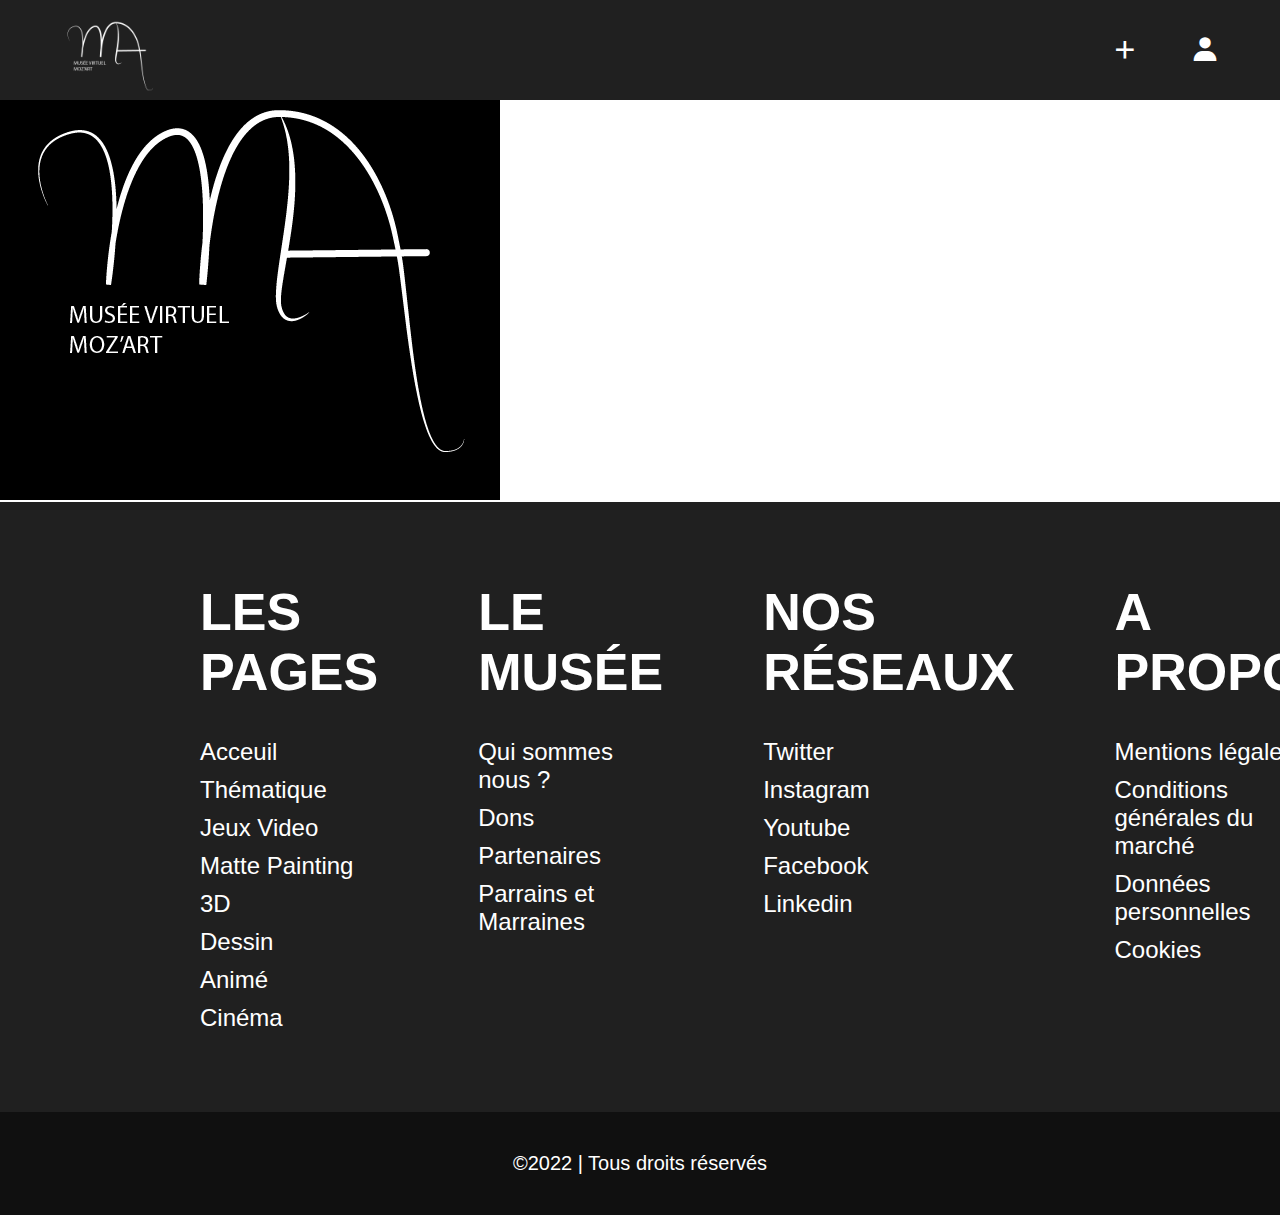
==== index.html @ 013b4dce "Initial commit" ====
<!DOCTYPE html>
<html lang="en">
  <head>
    <meta charset="UTF-8" />
    <meta http-equiv="X-UA-Compatible" content="IE=edge" />
    <meta name="viewport" content="width=device-width, initial-scale=1.0" />
    <link href="https://unpkg.com/boxicons@2.1.4/css/boxicons.min.css" rel="stylesheet"/>
    <link rel="stylesheet" href="style.css" />
    <link href="//db.onlinewebfonts.com/c/da63a43c94671aa80bd4a28cf6bff32c?family=Founders+Grotesque+Regular" rel="stylesheet" type="text/css"/>
    <title>Acceuil</title>
  </head>
  <header>
    <a href="#"><img src="images/Logo Png.png" alt="LogoPNG" /></a>
    <div class="icone">
      <a href="#"><i class="bx bx-plus"></i></a>
      <a href="#"><i class="bx bxs-user"></i></a>
    </div>
  </header>

  <body>
    <section id="presentation">
      <img src="images/Logo.png" alt="Logo" />
      <div class="texte"></div>
    </section>
  </body>

  <footer>
    <div class="container">
      <div class="pages">
        <h1>Les Pages</h1>
        <a href="#">Acceuil</a>
        <a href="#">Thématique</a>
        <a href="#">Jeux Video</a>
        <a href="#">Matte Painting</a>
        <a href="#">3D</a>
        <a href="#">Dessin</a>
        <a href="#">Animé</a>
        <a href="#">Cinéma</a>
      </div>
      <div class="musee">
        <h1>Le Musée</h1>
        <a href="#">Qui sommes nous ?</a>
        <a href="#">Dons</a>
        <a href="#">Partenaires</a>
        <a href="#">Parrains et Marraines</a>
      </div>
      <div class="reseaux">
        <h1>Nos réseaux</h1>
        <a href="#">Twitter</a>
        <a href="#">Instagram</a>
        <a href="#">Youtube</a>
        <a href="#">Facebook</a>
        <a href="#">Linkedin</a>
      </div>
      <div class="propos">
        <h1>A propos</h1>
        <a href="#">Mentions légales</a>
        <a href="#">Conditions générales du marché</a>
        <a href="#">Données personnelles</a>
        <a href="#">Cookies</a>
      </div>
    </div>
    <div class="copyright">
      <span>©2022 | Tous droits réservés </span>
    </div>
  </footer>
</html>
---- style.css ----
@import url(//db.onlinewebfonts.com/c/da63a43c94671aa80bd4a28cf6bff32c?family=Founders+Grotesque+Regular);
@font-face {
  font-family: "Founders Grotesque Regular";
  src: url("//db.onlinewebfonts.com/t/da63a43c94671aa80bd4a28cf6bff32c.eot");
  src: url("//db.onlinewebfonts.com/t/da63a43c94671aa80bd4a28cf6bff32c.eot?#iefix")
      format("embedded-opentype"),
    url("//db.onlinewebfonts.com/t/da63a43c94671aa80bd4a28cf6bff32c.woff2")
      format("woff2"),
    url("//db.onlinewebfonts.com/t/da63a43c94671aa80bd4a28cf6bff32c.woff")
      format("woff"),
    url("//db.onlinewebfonts.com/t/da63a43c94671aa80bd4a28cf6bff32c.ttf")
      format("truetype"),
    url("//db.onlinewebfonts.com/t/da63a43c94671aa80bd4a28cf6bff32c.svg#Founders Grotesque Regular")
      format("svg");
}
* {
  box-sizing: border-box;
  margin: 0 0;
  font-family: "Founders Grotesque Regular", sans-serif;
}

html {
  font-size: 62.5%;
}

/*/////////////////////////////////   Header //////////////////////////////////////*/

header {
  background-color: #202020;
  height: 100px;
  width: 100%;
  display: flex;
  align-items: center;
  justify-content: space-between;
  padding-inline: 6em;
  position: fixed;
}

header a {
  height: 100%;
}

header img {
  height: 100%;
}

header i {
  color: white;
  font-size: 30px;
  transition: 1s;
}

header i:hover {
  color: gray;
}

header .icone {
  display: flex;
  gap: 5em;
}

/*///////////////////////////////////////// Footer //////////////////////////////////////*/

footer {
  position: absolute;
  background: #202020;
  width: 100%;
  color: white;
  text-decoration: none;

  display: flex;
  justify-content: center;
  flex-direction: column;
}

.container {
  display: flex;
  color: white;
  text-decoration: none;
  gap: 10em;
  padding-inline: 20em;
  padding-block: 8em;
}

.container :where(.pages, .musee, .reseaux, .propos) {
  display: flex;
  flex-direction: column;
  gap: 1em;
}

h1 {
  font-size: 52px;
  text-transform: uppercase;
  padding-bottom: 0.5em;
}

.container a {
  color: white;
  text-decoration: none;
  transition: 1s;
  font-size: 24px;
}

.container a:hover {
  color: gray;
}

.copyright {
  display: flex;
  font-size: 20px;
  color: white;
  background-color: rgba(0, 0, 0, 0.475);
  align-items: center;
  justify-content: center;
  padding: 2em;
}
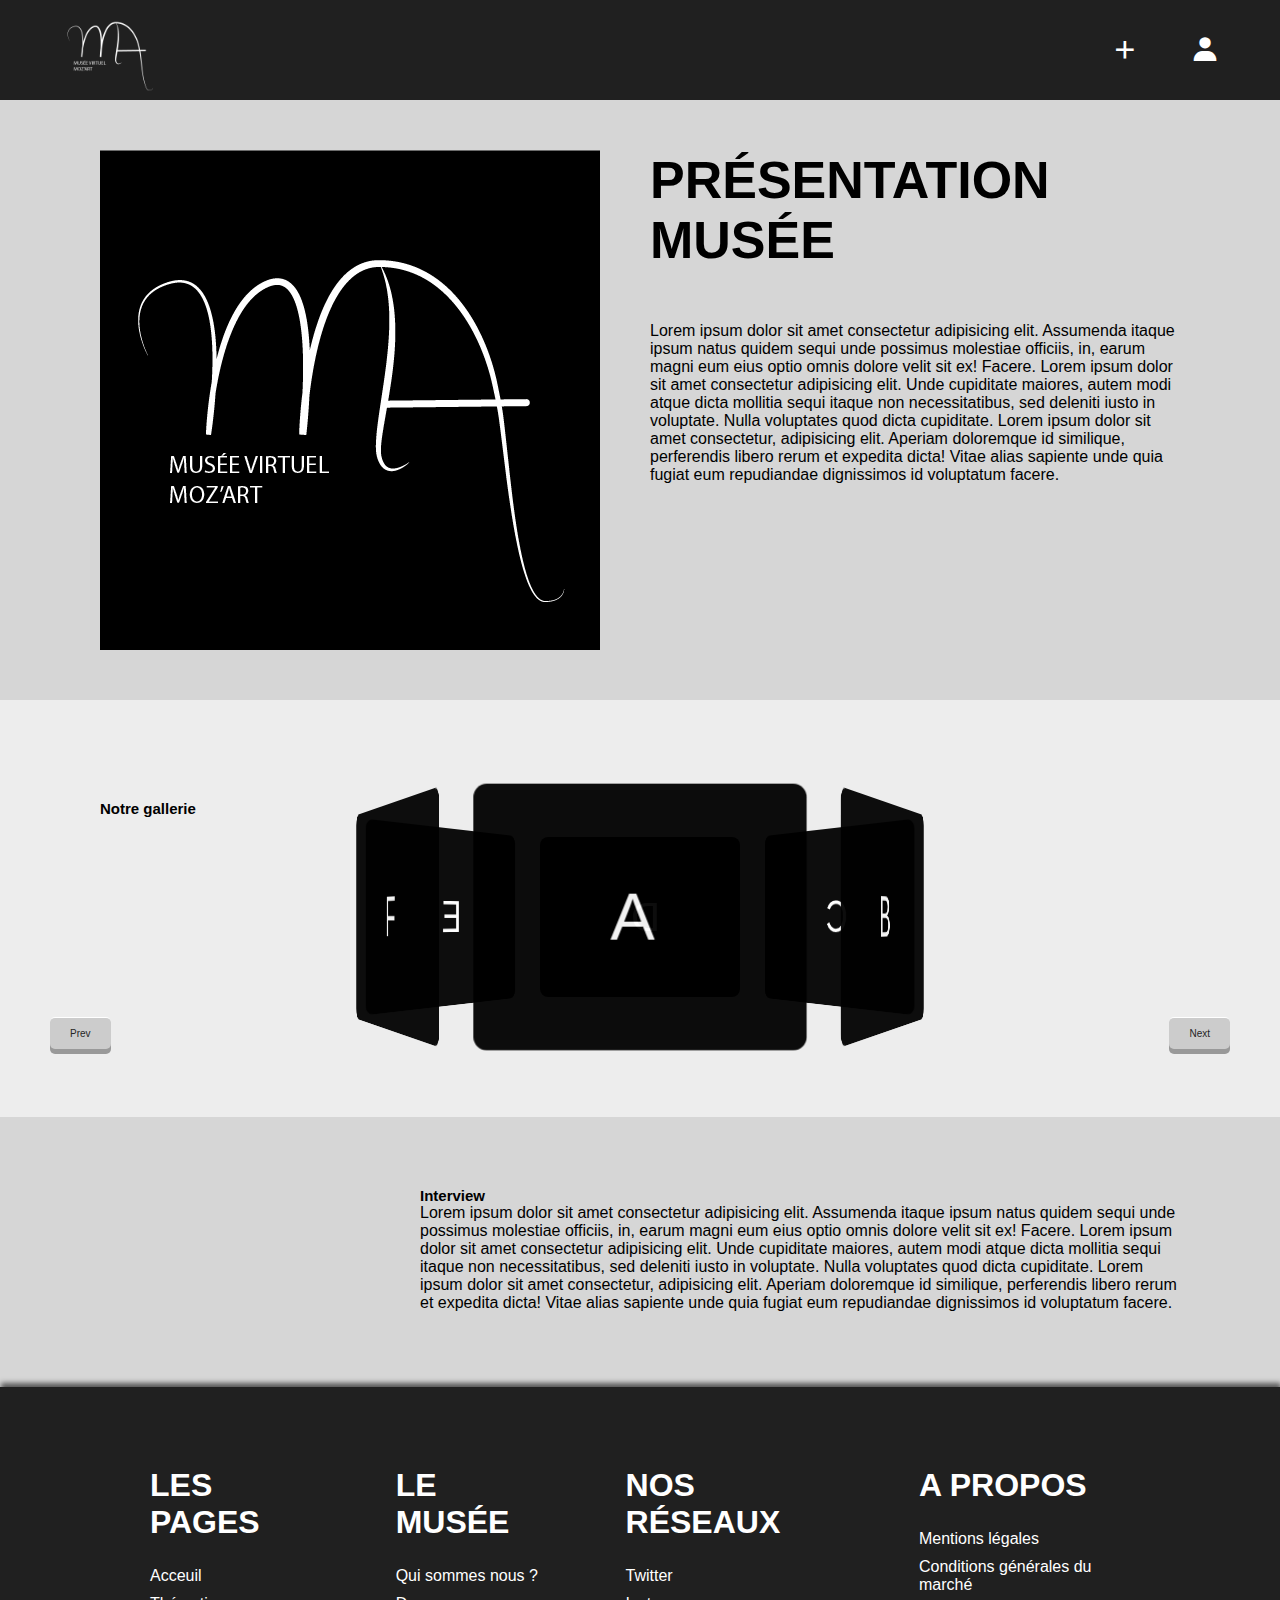
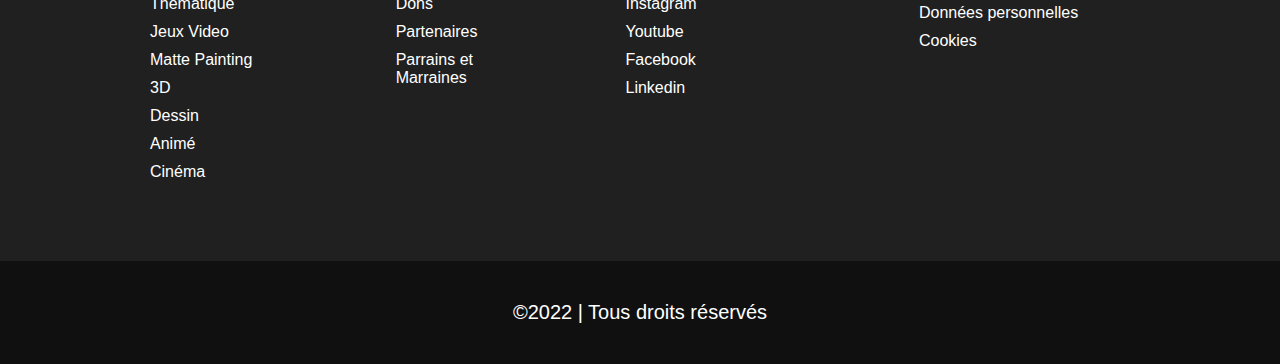
==== commit 09166637: "Ajout CSS / SASS / Pages HTML" ====
--- a/index.html
+++ b/index.html
@@ -1,67 +1,118 @@
 <!DOCTYPE html>
-<html lang="en">
-  <head>
-    <meta charset="UTF-8" />
-    <meta http-equiv="X-UA-Compatible" content="IE=edge" />
-    <meta name="viewport" content="width=device-width, initial-scale=1.0" />
-    <link href="https://unpkg.com/boxicons@2.1.4/css/boxicons.min.css" rel="stylesheet"/>
-    <link rel="stylesheet" href="style.css" />
-    <link href="//db.onlinewebfonts.com/c/da63a43c94671aa80bd4a28cf6bff32c?family=Founders+Grotesque+Regular" rel="stylesheet" type="text/css"/>
-    <title>Acceuil</title>
-  </head>
-  <header>
-    <a href="#"><img src="images/Logo Png.png" alt="LogoPNG" /></a>
-    <div class="icone">
-      <a href="#"><i class="bx bx-plus"></i></a>
-      <a href="#"><i class="bx bxs-user"></i></a>
+<html lang="fr">
+<head>
+  <meta charset="UTF-8"/>
+  <meta http-equiv="X-UA-Compatible" content="IE=edge"/>
+  <meta name="viewport" content="width=device-width, initial-scale=1.0"/>
+  <link href="https://unpkg.com/boxicons@2.1.4/css/boxicons.min.css" rel="stylesheet"/>
+  <link rel="stylesheet" href="css/style.css"/>
+  <link href="//db.onlinewebfonts.com/c/da63a43c94671aa80bd4a28cf6bff32c?family=Founders+Grotesque+Regular" rel="stylesheet" type="text/css"/>
+  <link rel="stylesheet" href="js/main.js"/>
+  <title>Acceuil</title>
+</head>
+<header>
+  <a href="#"><img src="images/Logo Png.png" alt="LogoPNG" /></a>
+  <div class="icone">
+    <a href="#"><i class="bx bx-plus"></i></a>
+    <a href="#"><i class="bx bxs-user"></i></a>
+  </div>
+</header>
+
+<body>
+<section id="presentation">
+  <div class="muse">
+    <img src="images/Logo.png" alt="Logo" />
+    <div class="texte">
+      <h2>Présentation musée</h2>
+      <p>
+        Lorem ipsum dolor sit amet consectetur adipisicing elit. Assumenda
+        itaque ipsum natus quidem sequi unde possimus molestiae officiis,
+        in, earum magni eum eius optio omnis dolore velit sit ex! Facere.
+        Lorem ipsum dolor sit amet consectetur adipisicing elit. Unde
+        cupiditate maiores, autem modi atque dicta mollitia sequi itaque non
+        necessitatibus, sed deleniti iusto in voluptate. Nulla voluptates
+        quod dicta cupiditate. Lorem ipsum dolor sit amet consectetur,
+        adipisicing elit. Aperiam doloremque id similique, perferendis
+        libero rerum et expedita dicta! Vitae alias sapiente unde quia
+        fugiat eum repudiandae dignissimos id voluptatum facere.
+      </p>
     </div>
-  </header>
-
-  <body>
-    <section id="presentation">
-      <img src="images/Logo.png" alt="Logo" />
-      <div class="texte"></div>
-    </section>
-  </body>
-
-  <footer>
-    <div class="container">
-      <div class="pages">
-        <h1>Les Pages</h1>
-        <a href="#">Acceuil</a>
-        <a href="#">Thématique</a>
-        <a href="#">Jeux Video</a>
-        <a href="#">Matte Painting</a>
-        <a href="#">3D</a>
-        <a href="#">Dessin</a>
-        <a href="#">Animé</a>
-        <a href="#">Cinéma</a>
-      </div>
-      <div class="musee">
-        <h1>Le Musée</h1>
-        <a href="#">Qui sommes nous ?</a>
-        <a href="#">Dons</a>
-        <a href="#">Partenaires</a>
-        <a href="#">Parrains et Marraines</a>
-      </div>
-      <div class="reseaux">
-        <h1>Nos réseaux</h1>
-        <a href="#">Twitter</a>
-        <a href="#">Instagram</a>
-        <a href="#">Youtube</a>
-        <a href="#">Facebook</a>
-        <a href="#">Linkedin</a>
-      </div>
-      <div class="propos">
-        <h1>A propos</h1>
-        <a href="#">Mentions légales</a>
-        <a href="#">Conditions générales du marché</a>
-        <a href="#">Données personnelles</a>
-        <a href="#">Cookies</a>
+  </div>
+  <div class="article">
+    <h2>Notre gallerie</h2>
+    <div class="contain">
+      <div class="carousel">
+        <div class="item a">A <img src="" alt="" /></div>
+        <div class="item b">B <img src="" alt="" /></div>
+        <div class="item c">C <img src="" alt="" /></div>
+        <div class="item d">D <img src="" alt="" /></div>
+        <div class="item e">E <img src="" alt="" /></div>
+        <div class="item f">F <img src="" alt="" /></div>
       </div>
     </div>
-    <div class="copyright">
-      <span>©2022 | Tous droits réservés </span>
+    <div id="next">Next</div>
+    <div id="prev">Prev</div>
+    <script src="script.js"></script>
+  </div>
+  <div class="media">
+    <video src=""></video>
+    <div class="txt">
+      <h2>Interview</h2>
+      <p>
+        Lorem ipsum dolor sit amet consectetur adipisicing elit. Assumenda
+        itaque ipsum natus quidem sequi unde possimus molestiae officiis,
+        in, earum magni eum eius optio omnis dolore velit sit ex! Facere.
+        Lorem ipsum dolor sit amet consectetur adipisicing elit. Unde
+        cupiditate maiores, autem modi atque dicta mollitia sequi itaque non
+        necessitatibus, sed deleniti iusto in voluptate. Nulla voluptates
+        quod dicta cupiditate. Lorem ipsum dolor sit amet consectetur,
+        adipisicing elit. Aperiam doloremque id similique, perferendis
+        libero rerum et expedita dicta! Vitae alias sapiente unde quia
+        fugiat eum repudiandae dignissimos id voluptatum facere.
+      </p>
     </div>
-  </footer>
+  </div>
+</section>
+</body>
+
+<footer>
+  <div class="container">
+    <div class="pages">
+      <h1>Les Pages</h1>
+      <a href="#">Acceuil</a>
+      <a href="#">Thématique</a>
+      <a href="#">Jeux Video</a>
+      <a href="#">Matte Painting</a>
+      <a href="#">3D</a>
+      <a href="#">Dessin</a>
+      <a href="#">Animé</a>
+      <a href="#">Cinéma</a>
+    </div>
+    <div class="musee">
+      <h1>Le Musée</h1>
+      <a href="#">Qui sommes nous ?</a>
+      <a href="#">Dons</a>
+      <a href="#">Partenaires</a>
+      <a href="#">Parrains et Marraines</a>
+    </div>
+    <div class="reseaux">
+      <h1>Nos réseaux</h1>
+      <a href="#">Twitter</a>
+      <a href="#">Instagram</a>
+      <a href="#">Youtube</a>
+      <a href="#">Facebook</a>
+      <a href="#">Linkedin</a>
+    </div>
+    <div class="propos">
+      <h1>A propos</h1>
+      <a href="#">Mentions légales</a>
+      <a href="#">Conditions générales du marché</a>
+      <a href="#">Données personnelles</a>
+      <a href="#">Cookies</a>
+    </div>
+  </div>
+  <div class="copyright">
+    <span>©2022 | Tous droits réservés </span>
+  </div>
+</footer>
 </html>
--- a/css/style.css
+++ b/css/style.css
@@ -0,0 +1,239 @@
+* {
+  box-sizing: border-box;
+  margin: 0 0;
+  font-family: "Founders Grotesque Regular", sans-serif;
+}
+
+html {
+  font-size: 62.5%;
+}
+
+header {
+  background-color: #202020;
+  height: 100px;
+  width: 100%;
+  display: flex;
+  align-items: center;
+  justify-content: space-between;
+  padding-inline: 6em;
+  position: fixed;
+  z-index: 999;
+}
+header a {
+  height: 100%;
+}
+header img {
+  height: 100%;
+}
+header i {
+  color: white;
+  font-size: 30px;
+  transition: 1s;
+}
+header i:hover {
+  color: gray;
+}
+header .icone {
+  display: flex;
+  gap: 5em;
+}
+
+#presentation {
+  background-color: #d6d6d6;
+  padding-top: 15em;
+  display: flex;
+  flex-direction: column;
+}
+#presentation .muse {
+  display: flex;
+  gap: 5em;
+  color: black;
+  padding-bottom: 5em;
+  padding-inline: 10em;
+}
+#presentation .muse h2 {
+  font-size: 52px;
+  text-transform: uppercase;
+  padding-bottom: 1em;
+  font-family: "Founders Grotesque Regular", sans-serif;
+  font-weight: 700;
+}
+#presentation .muse p {
+  font-size: 16px;
+}
+#presentation .muse img {
+  height: 50%;
+}
+#presentation .article {
+  background-color: #ededed;
+  color: black;
+  padding-inline: 10em;
+  padding-block: 10em;
+}
+#presentation .article .contain {
+  margin: 0 auto;
+  width: 250px;
+  height: 200px;
+  position: relative;
+  perspective: 1000px;
+}
+#presentation .article .carousel {
+  height: 100%;
+  width: 100%;
+  position: absolute;
+  transform-style: preserve-3d;
+  transition: transform 1s;
+  z-index: 0;
+}
+#presentation .article .carousel .item {
+  display: block;
+  position: absolute;
+  background: #000;
+  width: 250px;
+  height: 200px;
+  line-height: 200px;
+  font-size: 5em;
+  text-align: center;
+  color: #fff;
+  opacity: 0.95;
+  border-radius: 10px;
+}
+
+.a {
+  transform: rotateY(0deg) translateZ(250px);
+  background: #ed1c24;
+}
+
+.b {
+  transform: rotateY(60deg) translateZ(250px);
+  background: #0072bc;
+}
+
+.c {
+  transform: rotateY(120deg) translateZ(250px);
+  background: #39b54a;
+}
+
+.d {
+  transform: rotateY(180deg) translateZ(250px);
+  background: #f26522;
+}
+
+.e {
+  transform: rotateY(240deg) translateZ(250px);
+  background: #630460;
+}
+
+.f {
+  transform: rotateY(300deg) translateZ(250px);
+  background: #8c6239;
+}
+
+#next, #prev {
+  color: rgb(37, 37, 37);
+  display: flex;
+  justify-content: space-between;
+  position: absolute;
+  padding: 1em 2em;
+  cursor: pointer;
+  background: #ccc;
+  border-radius: 5px;
+  border-top: 1px solid #fff;
+  box-shadow: 0 5px 0 #999;
+  transition: box-shadow 0.1s, top 0.1s;
+}
+
+#next:hover, #prev:hover {
+  color: #000;
+}
+
+#next:active, #prev:active {
+  top: 104px;
+  box-shadow: 0 1px 0 #999;
+}
+
+#next {
+  right: 5em;
+}
+
+#prev {
+  left: 5em;
+}
+
+.media {
+  background-color: #d6d6d6;
+  padding-inline: 10em;
+  display: flex;
+  gap: 2em;
+  padding-block: 7em;
+  padding-bottom: 5em;
+}
+.media p {
+  font-size: 16px;
+}
+.media .video {
+  background-color: #202020;
+  height: 500px;
+  width: 500px;
+}
+.media .txt {
+  display: flex;
+  flex-direction: column;
+}
+
+footer {
+  position: absolute;
+  background: #202020;
+  width: 100%;
+  color: white;
+  text-decoration: none;
+  display: flex;
+  justify-content: center;
+  flex-direction: column;
+  box-shadow: 1px -4px 5px rgba(26, 26, 26, 0.67);
+}
+
+.container {
+  display: flex;
+  color: white;
+  text-decoration: none;
+  gap: 8em;
+  padding-inline: 15em;
+  padding-block: 8em;
+  justify-content: center;
+}
+
+.container :where(.pages, .musee, .reseaux, .propos) {
+  display: flex;
+  flex-direction: column;
+  gap: 1em;
+}
+
+h1 {
+  font-size: 32px;
+  text-transform: uppercase;
+  padding-bottom: 0.5em;
+}
+
+.container a {
+  color: white;
+  text-decoration: none;
+  transition: 1s;
+  font-size: 16px;
+}
+
+.container a:hover {
+  color: gray;
+}
+
+.copyright {
+  display: flex;
+  font-size: 20px;
+  color: white;
+  background-color: rgba(0, 0, 0, 0.475);
+  align-items: center;
+  justify-content: center;
+  padding: 2em;
+}
+
+/*# sourceMappingURL=style.css.map */
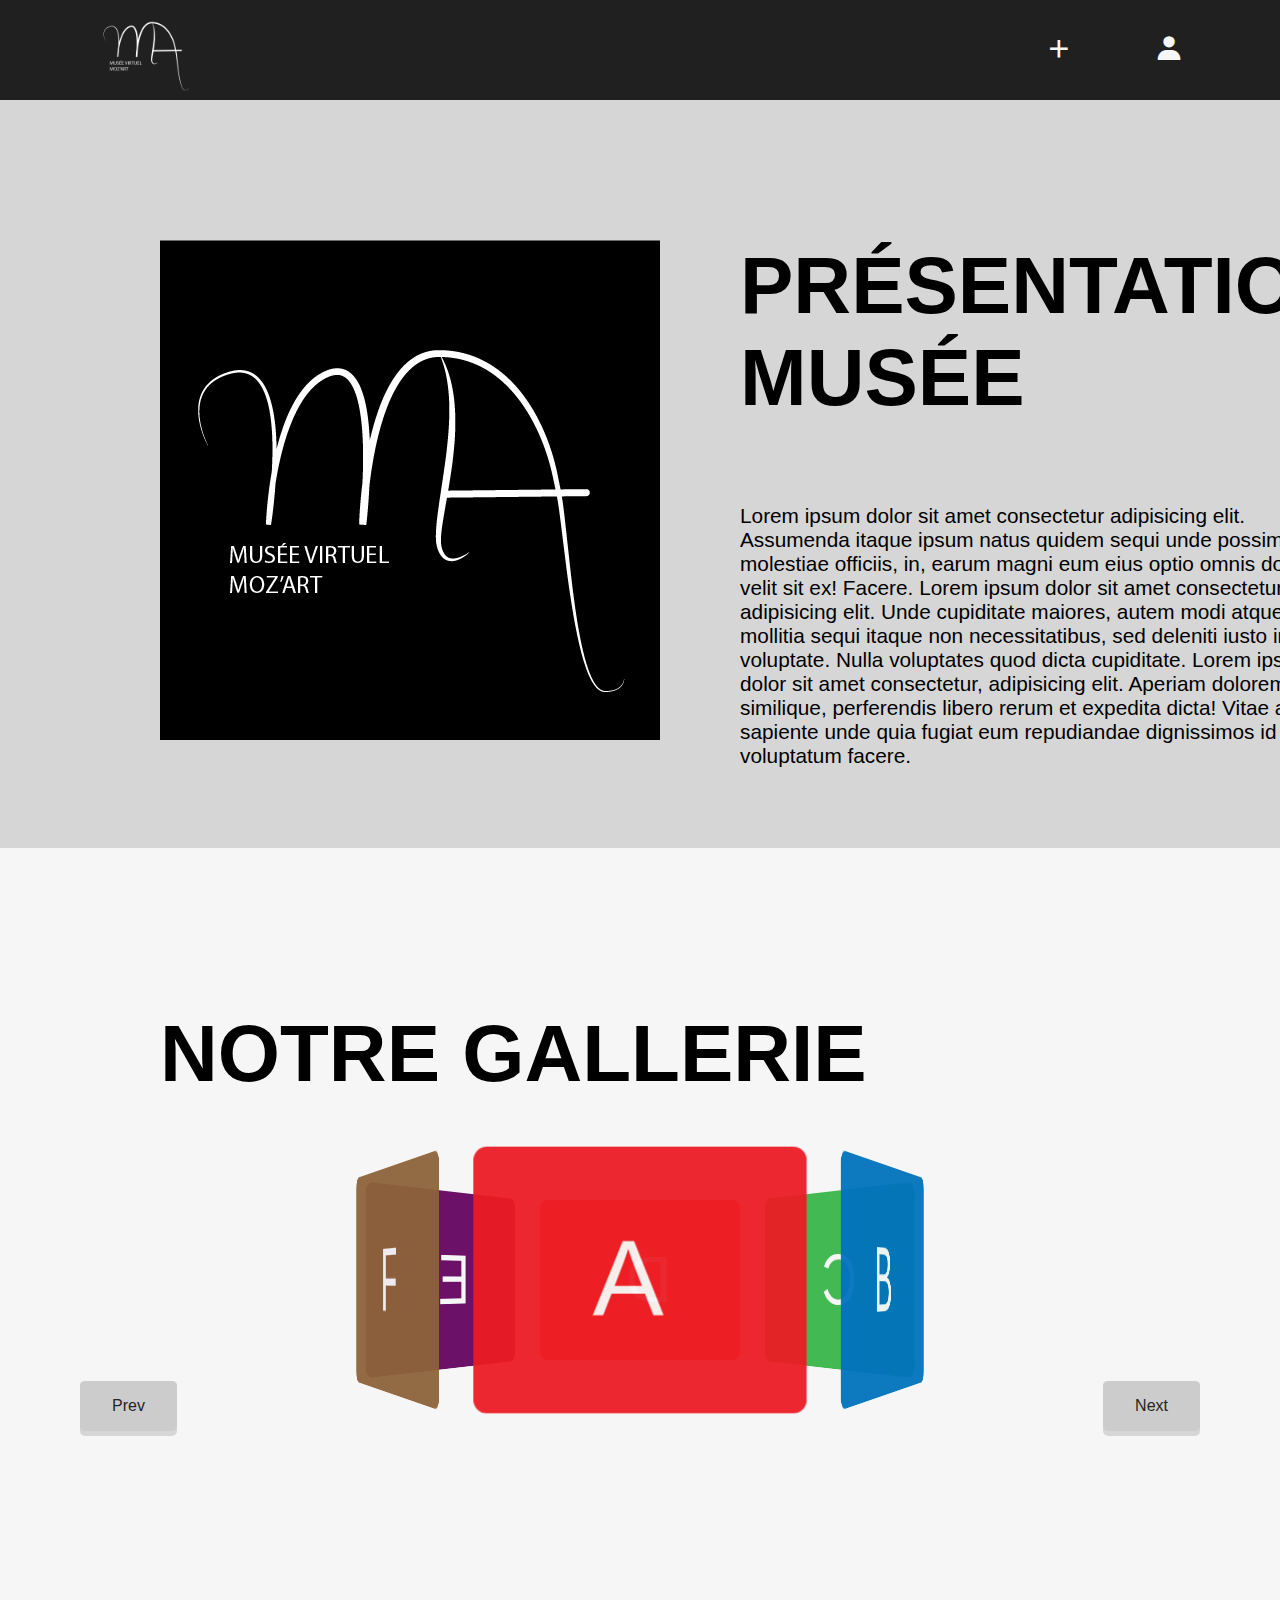
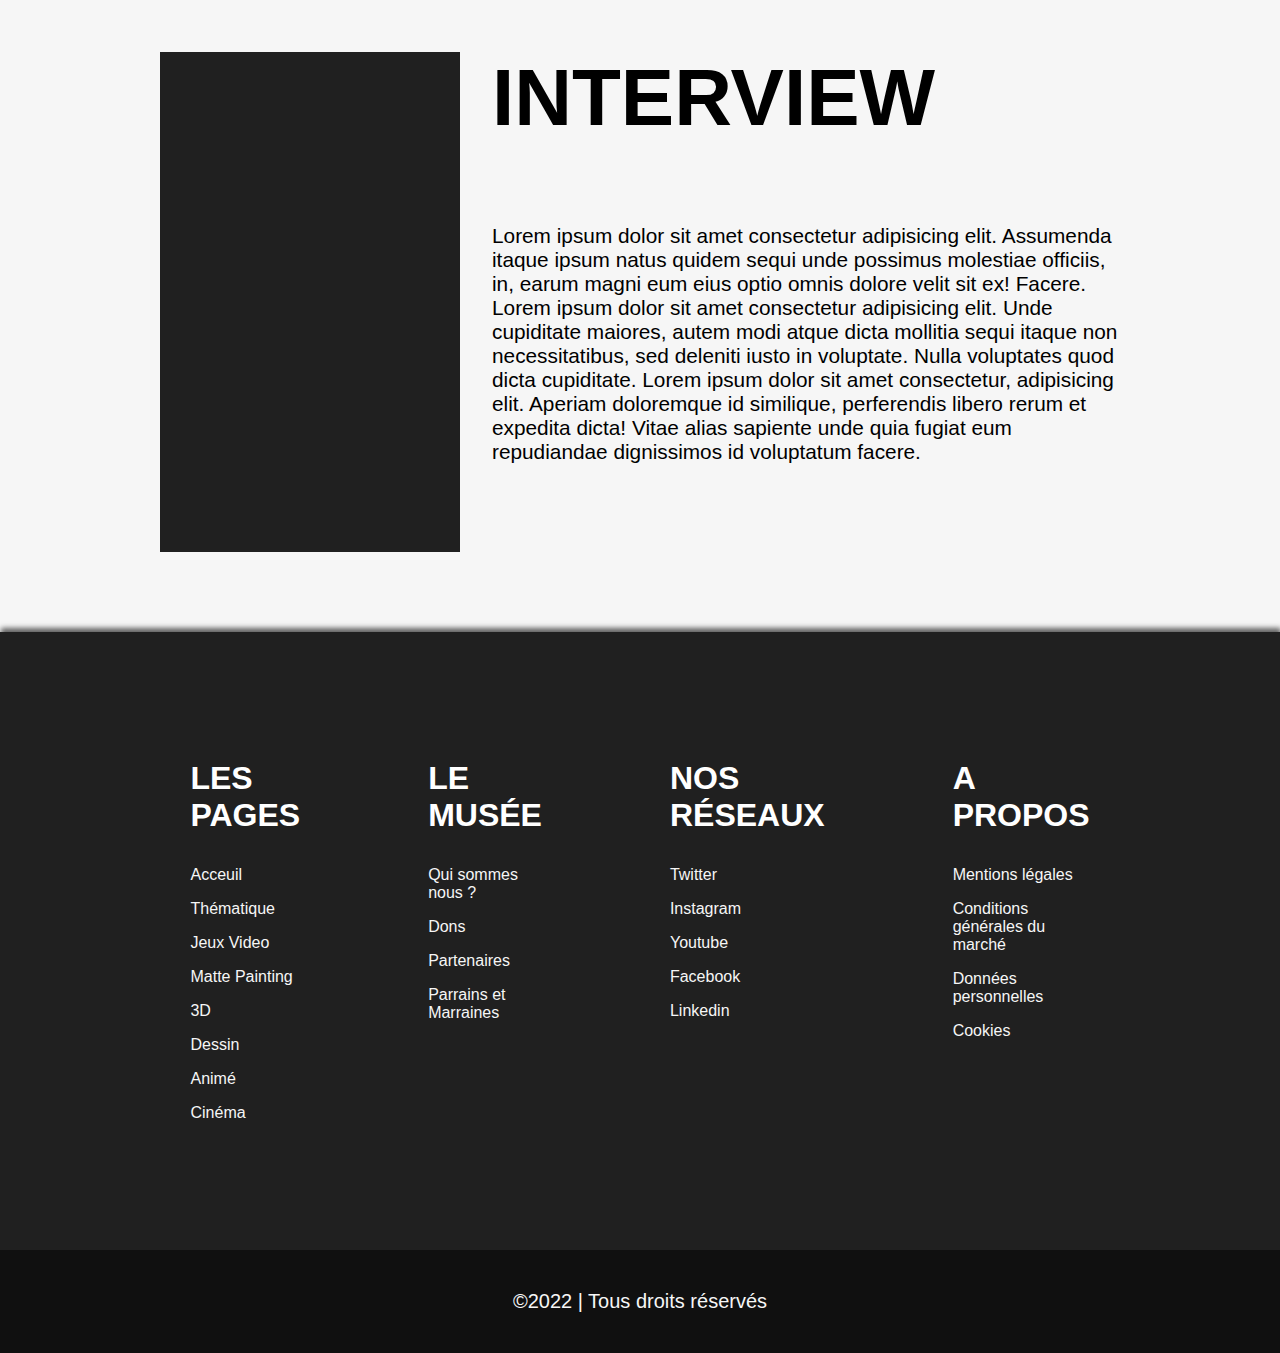
==== commit a1ed23a3: "Ajout CSS / SASS / Pages HTML" ====
--- a/index.html
+++ b/index.html
@@ -9,8 +9,9 @@
   <link href="//db.onlinewebfonts.com/c/da63a43c94671aa80bd4a28cf6bff32c?family=Founders+Grotesque+Regular" rel="stylesheet" type="text/css"/>
   <link rel="stylesheet" href="js/main.js"/>
   <title>Acceuil</title>
+
 </head>
-<header>
+<header class="header1">
   <a href="#"><img src="images/Logo Png.png" alt="LogoPNG" /></a>
   <div class="icone">
     <a href="#"><i class="bx bx-plus"></i></a>
@@ -52,7 +53,7 @@
     </div>
     <div id="next">Next</div>
     <div id="prev">Prev</div>
-    <script src="script.js"></script>
+    <script src="js/main.js"></script>
   </div>
   <div class="media">
     <video src=""></video>
--- a/css/style.css
+++ b/css/style.css
@@ -4,11 +4,7 @@
   font-family: "Founders Grotesque Regular", sans-serif;
 }
 
-html {
-  font-size: 62.5%;
-}
-
-header {
+.header1 {
   background-color: #202020;
   height: 100px;
   width: 100%;
@@ -17,29 +13,37 @@
   justify-content: space-between;
   padding-inline: 6em;
   position: fixed;
-  z-index: 999;
-}
-header a {
-  height: 100%;
-}
-header img {
-  height: 100%;
-}
-header i {
-  color: white;
+  z-index: 2;
+}
+.header1 a {
+  height: 100%;
+}
+.header1 img {
+  height: 100%;
+}
+.header1 .icone {
+  display: flex;
+  gap: 5em;
+}
+.header1 i {
+  color: #F6F6F6;
   font-size: 30px;
   transition: 1s;
 }
-header i:hover {
+.header1 i:hover {
   color: gray;
 }
-header .icone {
-  display: flex;
-  gap: 5em;
+
+h2 {
+  font-size: 5rem;
+  text-transform: uppercase;
+  padding-bottom: 1em;
+  font-family: "Founders Grotesque Regular", sans-serif;
+  font-weight: 700;
 }
 
 #presentation {
-  background-color: #d6d6d6;
+  background-color: #D6D6D6;
   padding-top: 15em;
   display: flex;
   flex-direction: column;
@@ -51,21 +55,14 @@
   padding-bottom: 5em;
   padding-inline: 10em;
 }
-#presentation .muse h2 {
-  font-size: 52px;
-  text-transform: uppercase;
-  padding-bottom: 1em;
-  font-family: "Founders Grotesque Regular", sans-serif;
-  font-weight: 700;
-}
 #presentation .muse p {
-  font-size: 16px;
+  font-size: 1.3rem;
 }
 #presentation .muse img {
   height: 50%;
 }
 #presentation .article {
-  background-color: #ededed;
+  background-color: #F6F6F6;
   color: black;
   padding-inline: 10em;
   padding-block: 10em;
@@ -88,43 +85,37 @@
 #presentation .article .carousel .item {
   display: block;
   position: absolute;
-  background: #000;
+  background: #202020;
   width: 250px;
   height: 200px;
   line-height: 200px;
   font-size: 5em;
   text-align: center;
-  color: #fff;
+  color: #F6F6F6;
   opacity: 0.95;
   border-radius: 10px;
 }
-
-.a {
+#presentation .article .carousel .a {
   transform: rotateY(0deg) translateZ(250px);
   background: #ed1c24;
 }
-
-.b {
+#presentation .article .carousel .b {
   transform: rotateY(60deg) translateZ(250px);
   background: #0072bc;
 }
-
-.c {
+#presentation .article .carousel .c {
   transform: rotateY(120deg) translateZ(250px);
   background: #39b54a;
 }
-
-.d {
+#presentation .article .carousel .d {
   transform: rotateY(180deg) translateZ(250px);
   background: #f26522;
 }
-
-.e {
+#presentation .article .carousel .e {
   transform: rotateY(240deg) translateZ(250px);
   background: #630460;
 }
-
-.f {
+#presentation .article .carousel .f {
   transform: rotateY(300deg) translateZ(250px);
   background: #8c6239;
 }
@@ -138,13 +129,13 @@
   cursor: pointer;
   background: #ccc;
   border-radius: 5px;
-  border-top: 1px solid #fff;
-  box-shadow: 0 5px 0 #999;
+  border-top: 1px solid #F6F6F6;
+  box-shadow: 0 5px 0 #D6D6D6;
   transition: box-shadow 0.1s, top 0.1s;
 }
 
 #next:hover, #prev:hover {
-  color: #000;
+  color: #202020;
 }
 
 #next:active, #prev:active {
@@ -161,7 +152,7 @@
 }
 
 .media {
-  background-color: #d6d6d6;
+  background-color: #F6F6F6;
   padding-inline: 10em;
   display: flex;
   gap: 2em;
@@ -169,9 +160,9 @@
   padding-bottom: 5em;
 }
 .media p {
-  font-size: 16px;
-}
-.media .video {
+  font-size: 1.3rem;
+}
+.media video {
   background-color: #202020;
   height: 500px;
   width: 500px;
@@ -185,15 +176,14 @@
   position: absolute;
   background: #202020;
   width: 100%;
-  color: white;
+  color: #F6F6F6;
   text-decoration: none;
   display: flex;
   justify-content: center;
   flex-direction: column;
   box-shadow: 1px -4px 5px rgba(26, 26, 26, 0.67);
 }
-
-.container {
+footer .container {
   display: flex;
   color: white;
   text-decoration: none;
@@ -202,38 +192,155 @@
   padding-block: 8em;
   justify-content: center;
 }
-
-.container :where(.pages, .musee, .reseaux, .propos) {
+footer :where(.pages, .musee, .reseaux, .propos) {
   display: flex;
   flex-direction: column;
   gap: 1em;
 }
-
-h1 {
+footer h1 {
   font-size: 32px;
   text-transform: uppercase;
   padding-bottom: 0.5em;
 }
-
-.container a {
-  color: white;
+footer a {
+  color: #F6F6F6;
   text-decoration: none;
   transition: 1s;
   font-size: 16px;
 }
-
-.container a:hover {
-  color: gray;
-}
-
-.copyright {
+footer a:hover {
+  color: #D6D6D6;
+}
+footer .copyright {
   display: flex;
   font-size: 20px;
-  color: white;
+  color: #F6F6F6;
   background-color: rgba(0, 0, 0, 0.475);
   align-items: center;
   justify-content: center;
   padding: 2em;
 }
 
+.header2 {
+  height: 300px;
+  display: flex;
+  align-items: center;
+  justify-content: center;
+  background-color: #202020;
+}
+.header2 img {
+  height: 100%;
+}
+.header2 a {
+  height: 100%;
+}
+
+#contain2 {
+  background-color: #202020;
+  padding-inline: 40em;
+  padding-block: 5em;
+  display: flex;
+  flex-direction: column;
+  gap: 10em;
+}
+#contain2 h3 {
+  color: white;
+  font-size: 5rem;
+  padding-bottom: 1.5em;
+}
+#contain2 input:not(.insere) {
+  color: #F6F6F6;
+  background-color: transparent;
+  width: 100%;
+  border-bottom: 2px solid #F6F6F6;
+  border-radius: 5px;
+  font-size: 24px;
+  outline: none;
+  border-inline: none;
+  border-top: none;
+}
+#contain2 .button {
+  display: flex;
+  align-items: center;
+  justify-content: center;
+}
+#contain2 button {
+  font-size: 1.3rem;
+  color: white;
+  width: 30%;
+  height: 60px;
+  background-color: rgb(32, 92, 92);
+  border: 0;
+  border-radius: 10px;
+  transition: 0.5s;
+}
+#contain2 button:hover {
+  background-color: white;
+  color: #202020;
+}
+
+.reg {
+  font-size: 18px;
+  display: flex;
+  flex-direction: column;
+  align-items: center;
+  justify-content: center;
+  gap: 0.7em;
+  padding-bottom: 1em;
+}
+.reg span {
+  color: white;
+}
+.reg a {
+  text-decoration: none;
+  color: rgb(32, 92, 92);
+  transition: 0.5s;
+}
+.reg a:hover {
+  color: white;
+}
+
+.log {
+  font-size: 18px;
+  display: flex;
+  flex-direction: column;
+  align-items: center;
+  justify-content: center;
+  gap: 0.7em;
+  padding-bottom: 1em;
+}
+.log span {
+  color: white;
+}
+.log a {
+  text-decoration: none;
+  color: rgb(32, 92, 92);
+  transition: 0.5s;
+}
+
+.log a:hover {
+  color: white;
+}
+
+.upload {
+  color: white;
+}
+
+.upload .but {
+  display: flex;
+  align-items: center;
+  justify-content: center;
+}
+
+.upload input {
+  display: flex;
+  align-items: center;
+  justify-content: center;
+  background-color: rgb(32, 92, 92);
+  border: 0;
+  height: 40px;
+  padding: 10px;
+  border-radius: 10px;
+}
+
 /*# sourceMappingURL=style.css.map */
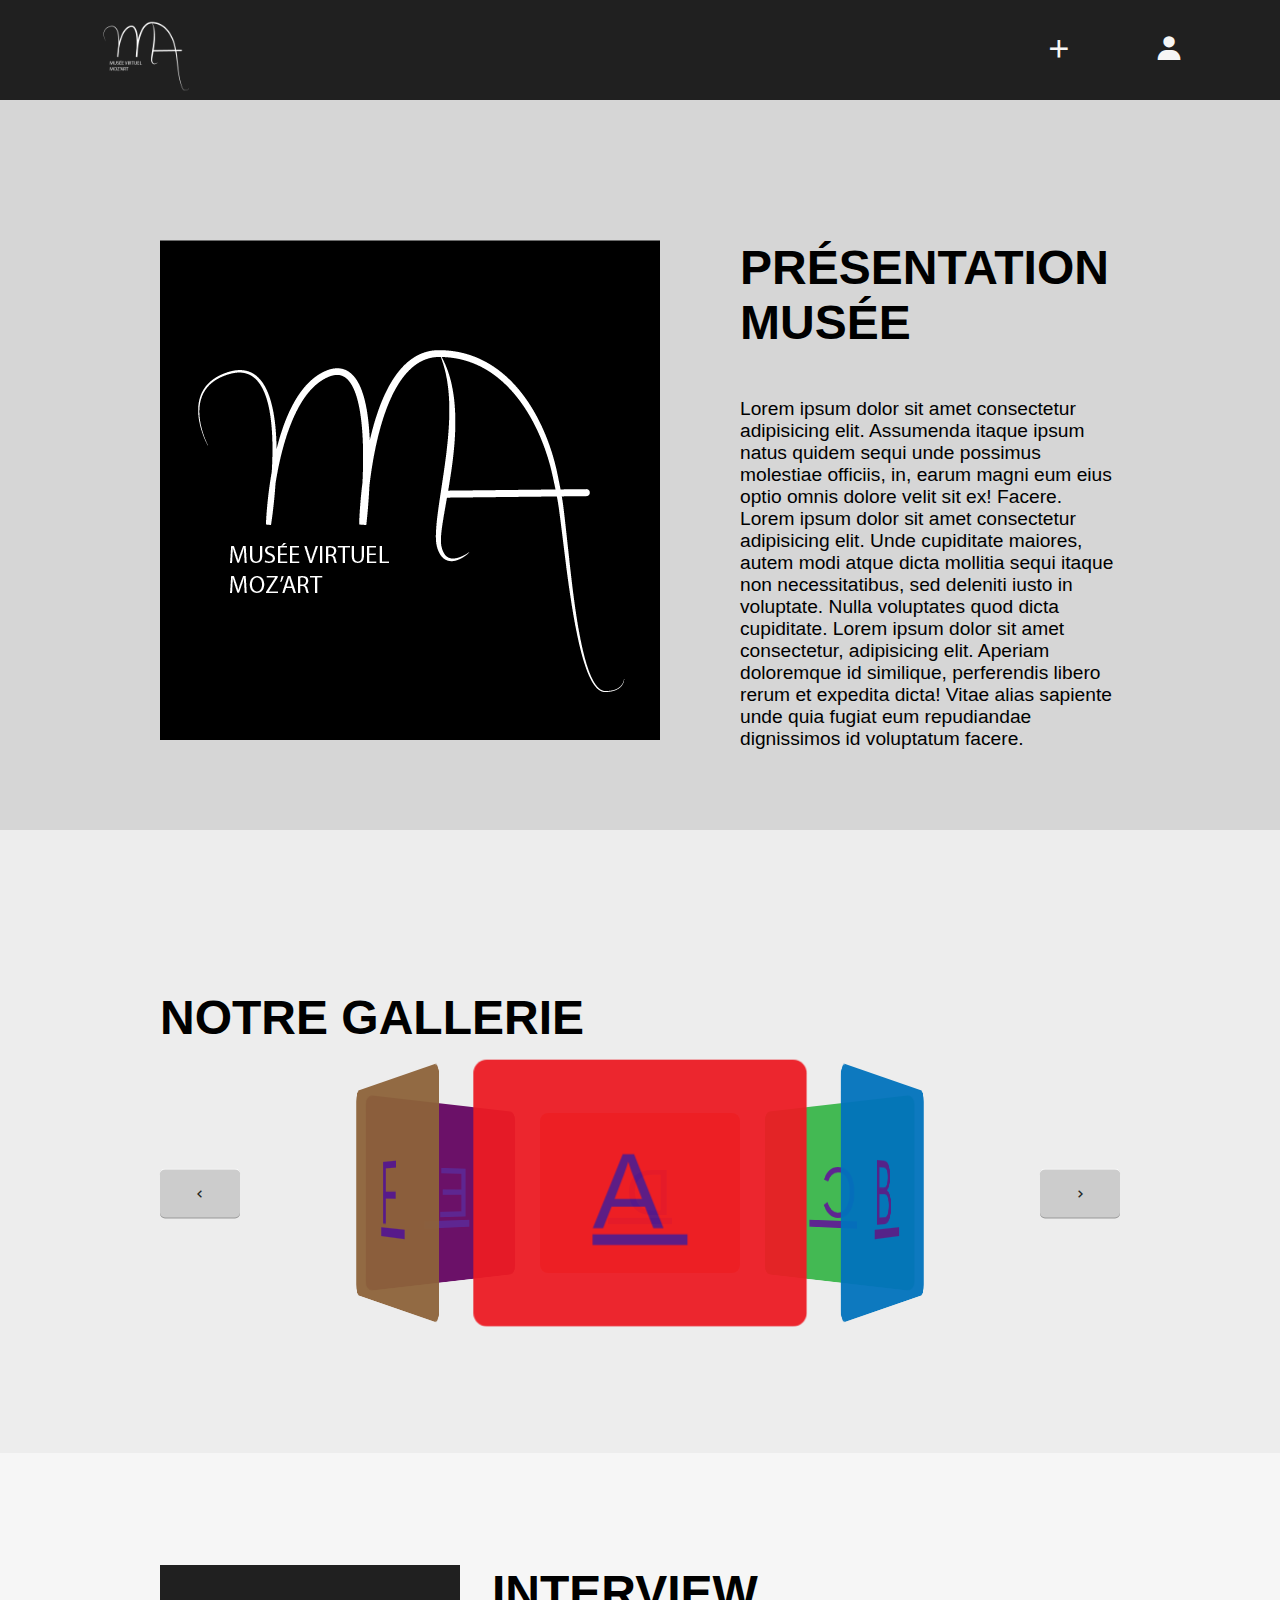
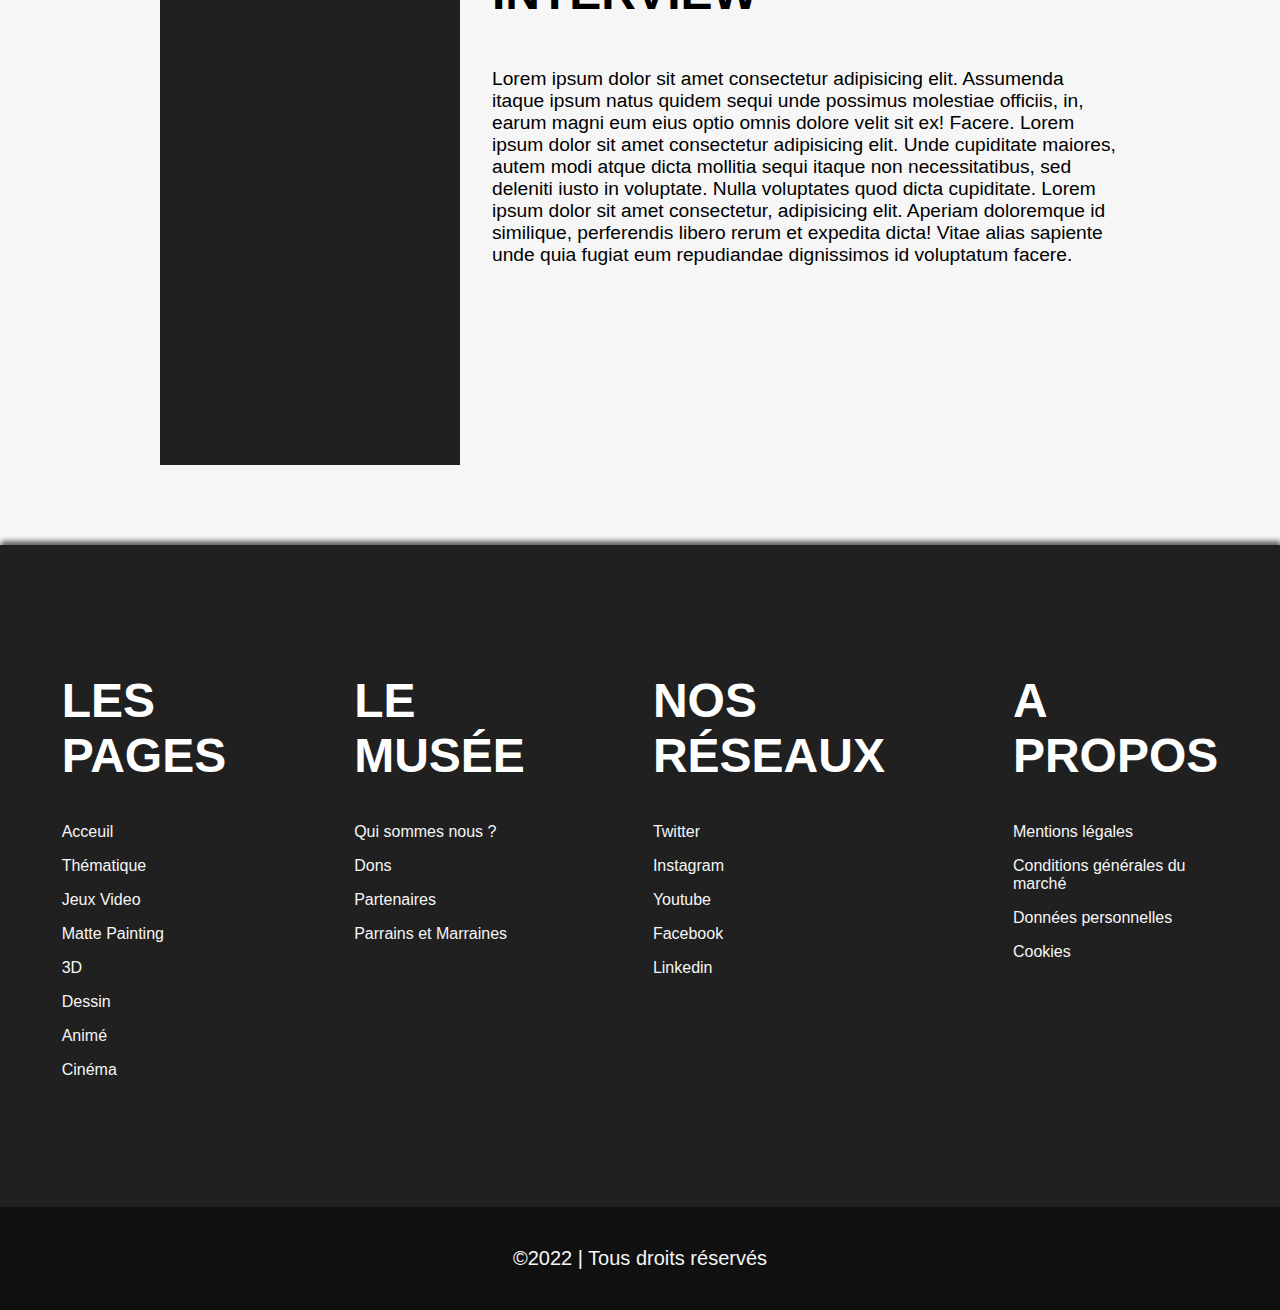
==== commit 47d6b6d5: "Ajout CSS / SASS / Pages HTML" ====
--- a/index.html
+++ b/index.html
@@ -41,18 +41,36 @@
   </div>
   <div class="article">
     <h2>Notre gallerie</h2>
-    <div class="contain">
-      <div class="carousel">
-        <div class="item a">A <img src="" alt="" /></div>
-        <div class="item b">B <img src="" alt="" /></div>
-        <div class="item c">C <img src="" alt="" /></div>
-        <div class="item d">D <img src="" alt="" /></div>
-        <div class="item e">E <img src="" alt="" /></div>
-        <div class="item f">F <img src="" alt="" /></div>
+    <div class="gallery_container">
+      <div class="contain">
+        <div class="carousel">
+          <div class="item a">
+            <a href="">A <img src="" alt="" /></a>
+          </div>
+          <div class="item b">
+            <a href="">B <img src="" alt="" /></a>
+          </div>
+          <div class="item c">
+            <a href="">C <img src="" alt="" /></a>
+          </div>
+          <div class="item d">
+            <a href="">D <img src="" alt="" /></a>
+          </div>
+          <div class="item e">
+            <a href="">E <img src="" alt="" /></a>
+          </div>
+          <div class="item f">
+            <a href="">F <img src="" alt="" /></a>
+          </div>
+        </div>
+      </div>
+      <div id="next" onclick="rotate('n');return false;">
+        <i class="bx bx-chevron-right"></i>
+      </div>
+      <div id="prev" onclick="rotate('p');return false;">
+        <i class="bx bx-chevron-left"></i>
       </div>
     </div>
-    <div id="next">Next</div>
-    <div id="prev">Prev</div>
     <script src="js/main.js"></script>
   </div>
   <div class="media">
--- a/css/style.css
+++ b/css/style.css
@@ -35,7 +35,7 @@
 }
 
 h2 {
-  font-size: 5rem;
+  font-size: 3rem;
   text-transform: uppercase;
   padding-bottom: 1em;
   font-family: "Founders Grotesque Regular", sans-serif;
@@ -56,25 +56,32 @@
   padding-inline: 10em;
 }
 #presentation .muse p {
-  font-size: 1.3rem;
+  font-size: 1.2rem;
 }
 #presentation .muse img {
   height: 50%;
 }
-#presentation .article {
-  background-color: #F6F6F6;
+
+.article {
+  background-color: #ededed;
   color: black;
   padding-inline: 10em;
   padding-block: 10em;
 }
-#presentation .article .contain {
+
+.contain {
   margin: 0 auto;
   width: 250px;
   height: 200px;
   position: relative;
   perspective: 1000px;
 }
-#presentation .article .carousel {
+
+.gallery_container {
+  position: relative;
+}
+
+.carousel {
   height: 100%;
   width: 100%;
   position: absolute;
@@ -82,40 +89,47 @@
   transition: transform 1s;
   z-index: 0;
 }
-#presentation .article .carousel .item {
+
+.item {
   display: block;
   position: absolute;
-  background: #202020;
+  background: #000;
   width: 250px;
   height: 200px;
   line-height: 200px;
   font-size: 5em;
   text-align: center;
-  color: #F6F6F6;
+  color: #fff;
   opacity: 0.95;
   border-radius: 10px;
 }
-#presentation .article .carousel .a {
+
+.a {
   transform: rotateY(0deg) translateZ(250px);
   background: #ed1c24;
 }
-#presentation .article .carousel .b {
+
+.b {
   transform: rotateY(60deg) translateZ(250px);
   background: #0072bc;
 }
-#presentation .article .carousel .c {
+
+.c {
   transform: rotateY(120deg) translateZ(250px);
   background: #39b54a;
 }
-#presentation .article .carousel .d {
+
+.d {
   transform: rotateY(180deg) translateZ(250px);
   background: #f26522;
 }
-#presentation .article .carousel .e {
+
+.e {
   transform: rotateY(240deg) translateZ(250px);
   background: #630460;
 }
-#presentation .article .carousel .f {
+
+.f {
   transform: rotateY(300deg) translateZ(250px);
   background: #8c6239;
 }
@@ -129,26 +143,23 @@
   cursor: pointer;
   background: #ccc;
   border-radius: 5px;
-  border-top: 1px solid #F6F6F6;
-  box-shadow: 0 5px 0 #D6D6D6;
+  border-top: 1px solid #fff;
   transition: box-shadow 0.1s, top 0.1s;
+  top: 50%;
+  transform: translateY(-50%);
+  box-shadow: 0 1px 0 #999;
 }
 
 #next:hover, #prev:hover {
-  color: #202020;
-}
-
-#next:active, #prev:active {
-  top: 104px;
-  box-shadow: 0 1px 0 #999;
+  color: #000;
 }
 
 #next {
-  right: 5em;
+  right: 0;
 }
 
 #prev {
-  left: 5em;
+  left: 0;
 }
 
 .media {
@@ -160,7 +171,7 @@
   padding-bottom: 5em;
 }
 .media p {
-  font-size: 1.3rem;
+  font-size: 1.2rem;
 }
 .media video {
   background-color: #202020;
@@ -175,8 +186,8 @@
 footer {
   position: absolute;
   background: #202020;
+  color: #F6F6F6;
   width: 100%;
-  color: #F6F6F6;
   text-decoration: none;
   display: flex;
   justify-content: center;
@@ -198,7 +209,7 @@
   gap: 1em;
 }
 footer h1 {
-  font-size: 32px;
+  font-size: 3rem;
   text-transform: uppercase;
   padding-bottom: 0.5em;
 }
@@ -245,7 +256,7 @@
 }
 #contain2 h3 {
   color: white;
-  font-size: 5rem;
+  font-size: 3rem;
   padding-bottom: 1.5em;
 }
 #contain2 input:not(.insere) {
@@ -265,7 +276,7 @@
   justify-content: center;
 }
 #contain2 button {
-  font-size: 1.3rem;
+  font-size: 1.2rem;
   color: white;
   width: 30%;
   height: 60px;
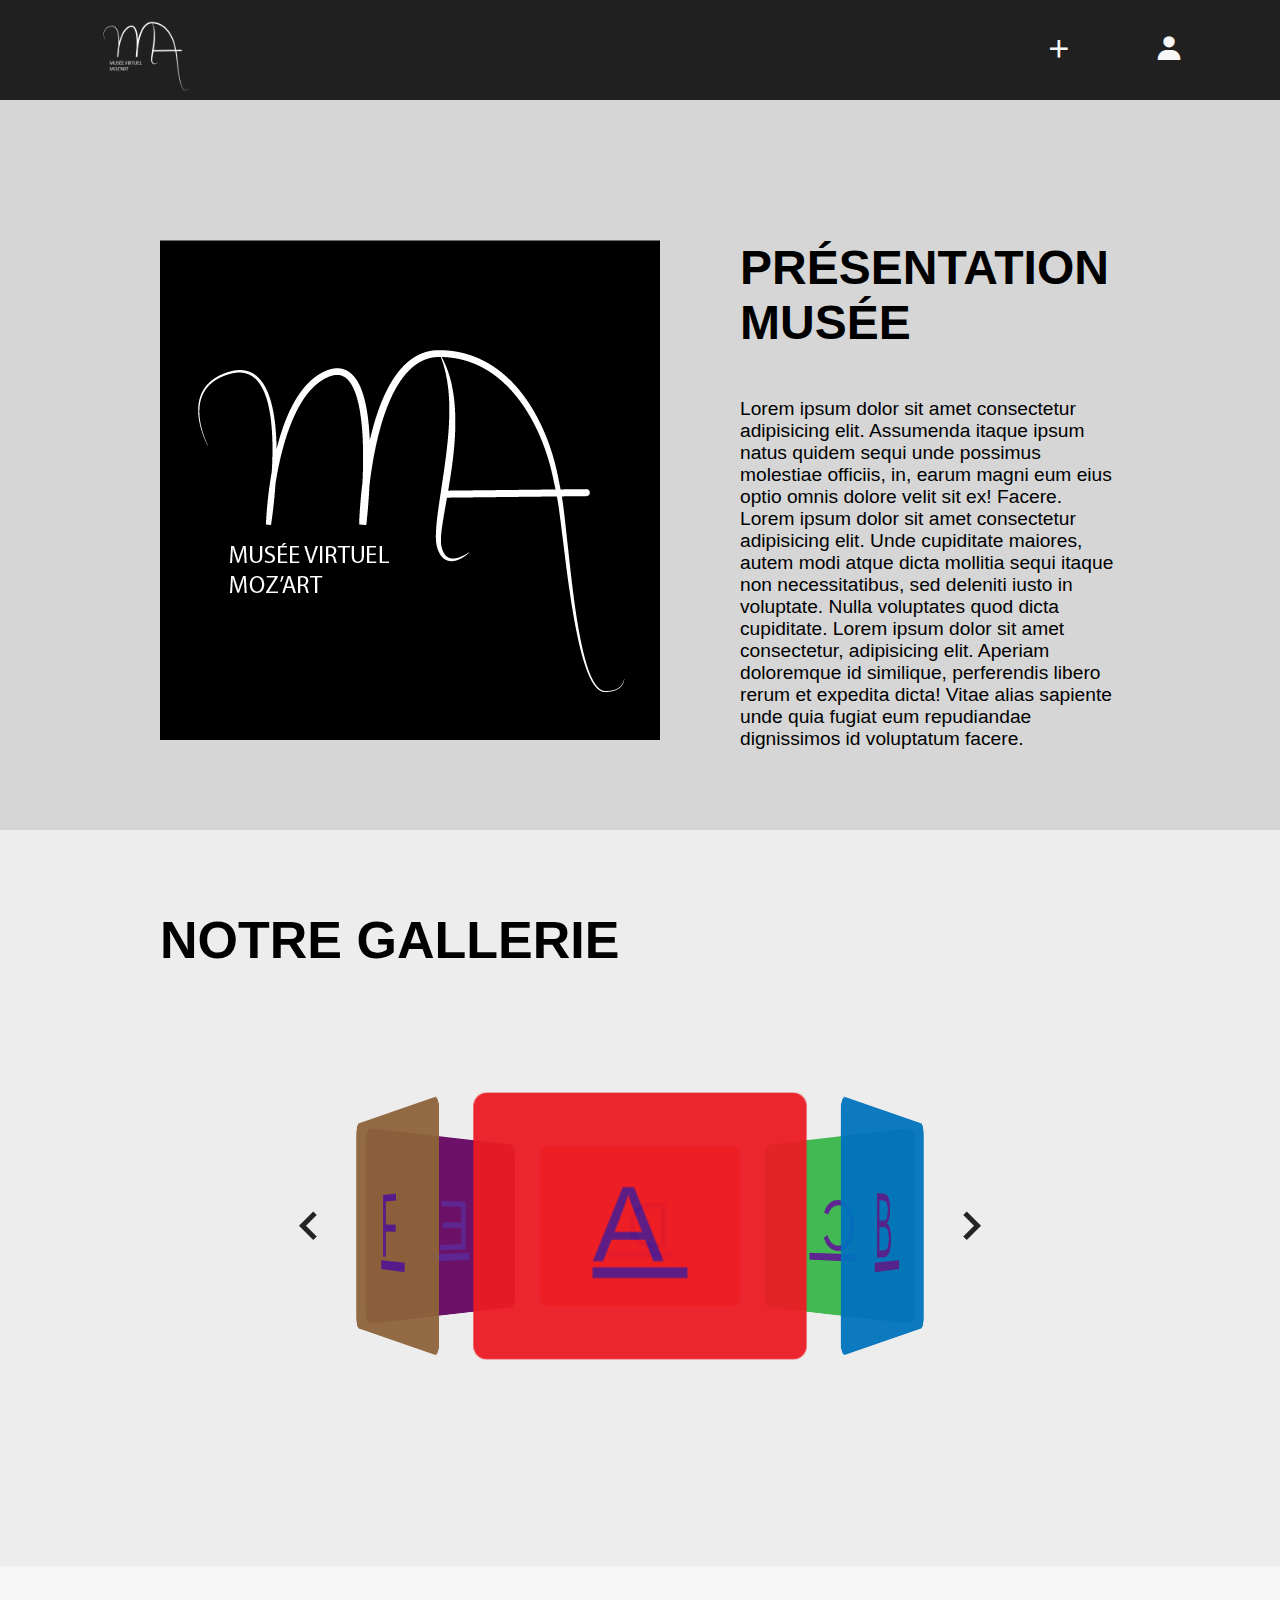
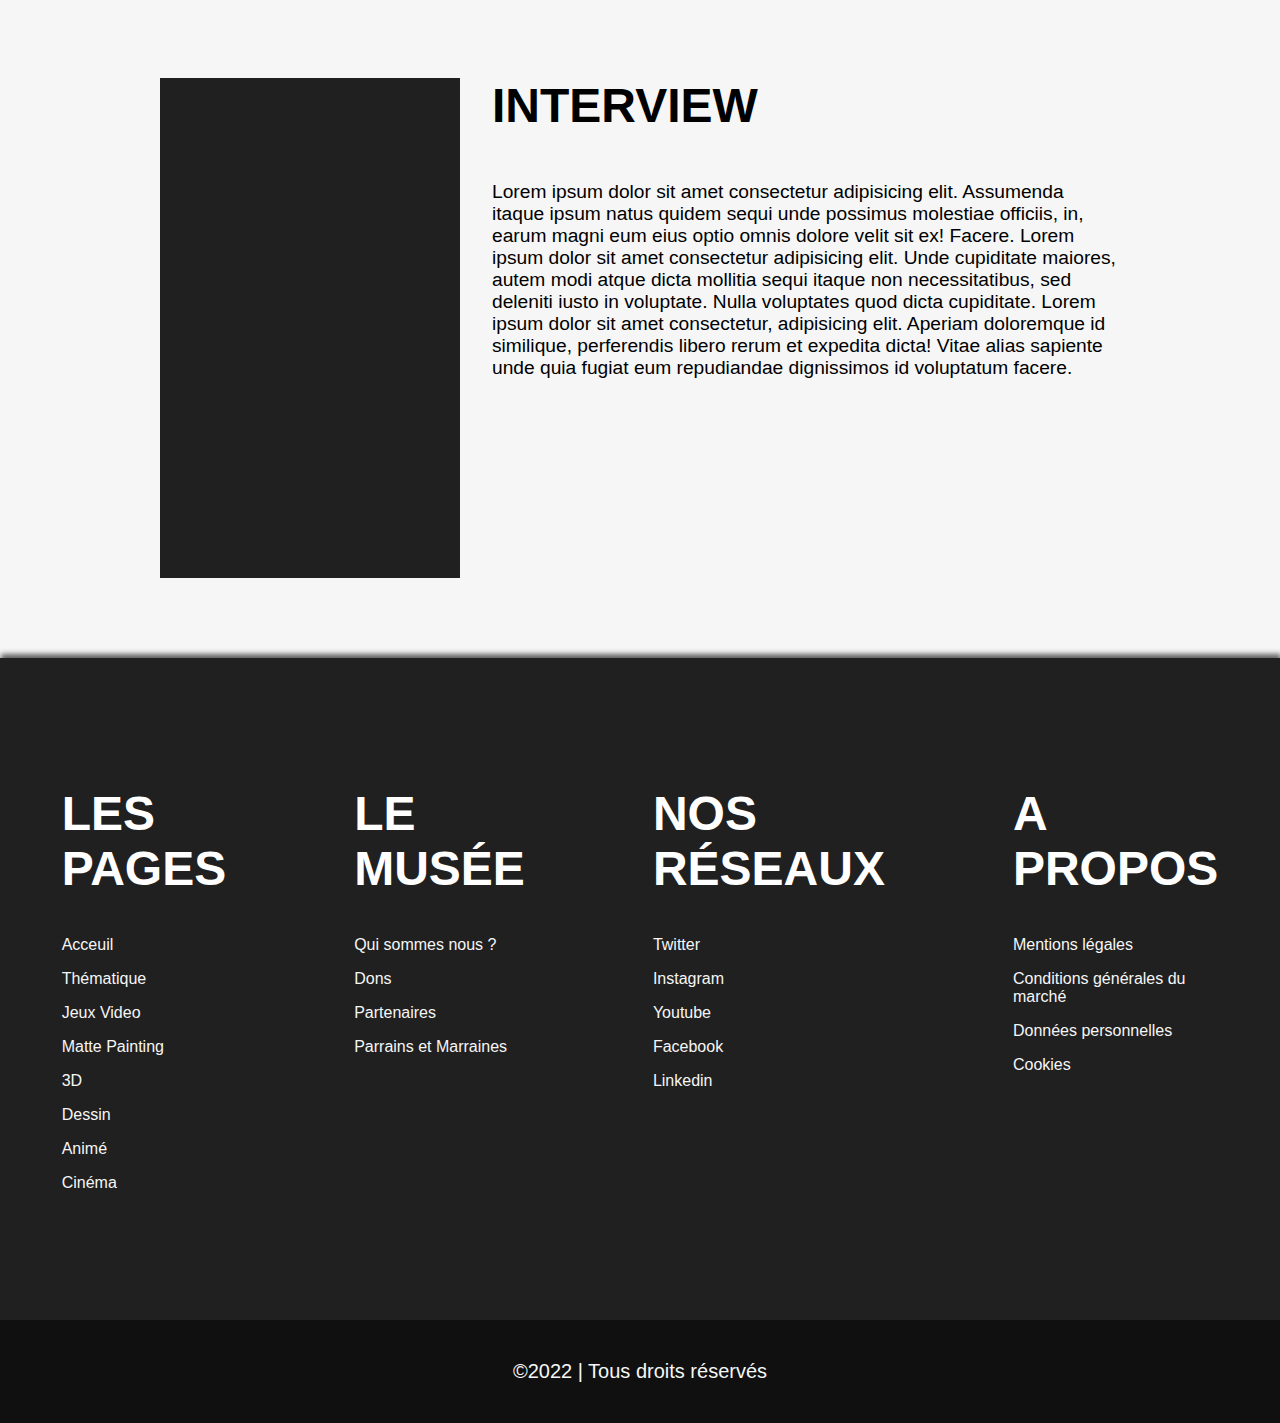
==== commit ebac5587: "12:01" ====
--- a/index.html
+++ b/index.html
@@ -4,7 +4,7 @@
   <meta charset="UTF-8"/>
   <meta http-equiv="X-UA-Compatible" content="IE=edge"/>
   <meta name="viewport" content="width=device-width, initial-scale=1.0"/>
-  <link href="https://unpkg.com/boxicons@2.1.4/css/boxicons.min.css" rel="stylesheet"/>
+    <link href="https://unpkg.com/boxicons@2.1.4/css/boxicons.min.css" rel="stylesheet"/>
   <link rel="stylesheet" href="css/style.css"/>
   <link href="//db.onlinewebfonts.com/c/da63a43c94671aa80bd4a28cf6bff32c?family=Founders+Grotesque+Regular" rel="stylesheet" type="text/css"/>
   <link rel="stylesheet" href="js/main.js"/>
--- a/css/style.css
+++ b/css/style.css
@@ -66,7 +66,16 @@
   background-color: #ededed;
   color: black;
   padding-inline: 10em;
-  padding-block: 10em;
+  padding-bottom: 15em;
+  padding-top: 5em;
+}
+
+.article h2 {
+  font-size: 52px;
+  text-transform: uppercase;
+  padding-bottom: 3em;
+  font-family: "Founders Grotesque Regular", sans-serif;
+  font-weight: 700;
 }
 
 .contain {
@@ -141,13 +150,10 @@
   position: absolute;
   padding: 1em 2em;
   cursor: pointer;
-  background: #ccc;
-  border-radius: 5px;
-  border-top: 1px solid #fff;
+  font-size: 60px;
   transition: box-shadow 0.1s, top 0.1s;
   top: 50%;
   transform: translateY(-50%);
-  box-shadow: 0 1px 0 #999;
 }
 
 #next:hover, #prev:hover {
@@ -257,7 +263,7 @@
 #contain2 h3 {
   color: white;
   font-size: 3rem;
-  padding-bottom: 1.5em;
+  padding-block: 1rem;
 }
 #contain2 input:not(.insere) {
   color: #F6F6F6;
@@ -354,4 +360,61 @@
   border-radius: 10px;
 }
 
+.salle__oeuvres {
+  padding-top: 1rem;
+  display: flex;
+  flex-wrap: wrap;
+  justify-content: center;
+  gap: 5rem;
+}
+.salle__oeuvres .oeuvre {
+  display: flex;
+  flex-direction: column;
+  font-family: "Founders Grotesque Regular", sans-serif;
+}
+.salle__oeuvres .oeuvre a {
+  text-decoration: none;
+  display: flex;
+  flex-direction: column;
+  justify-content: center;
+  align-items: center;
+}
+.salle__oeuvres .oeuvre h2 {
+  padding-bottom: 0;
+  text-decoration: none;
+  color: #202020;
+  font-size: 2rem;
+}
+.salle__oeuvres .oeuvre div {
+  display: flex;
+  justify-content: center;
+  padding-inline: 2rem;
+  font-size: 3rem;
+}
+.salle__oeuvres .oeuvre div a {
+  padding-inline: 2rem;
+  color: #329292;
+}
+
+.description {
+  background-color: #F6F6F6;
+  padding-inline: 10em;
+  display: flex;
+  gap: 2em;
+  padding-block: 7em;
+  padding-bottom: 5em;
+}
+.description p {
+  font-size: 1.2rem;
+}
+.description video {
+  background-color: #202020;
+  height: 500px;
+  width: 500px;
+}
+.description .txt {
+  display: flex;
+  flex-direction: column;
+}
+
 /*# sourceMappingURL=style.css.map */
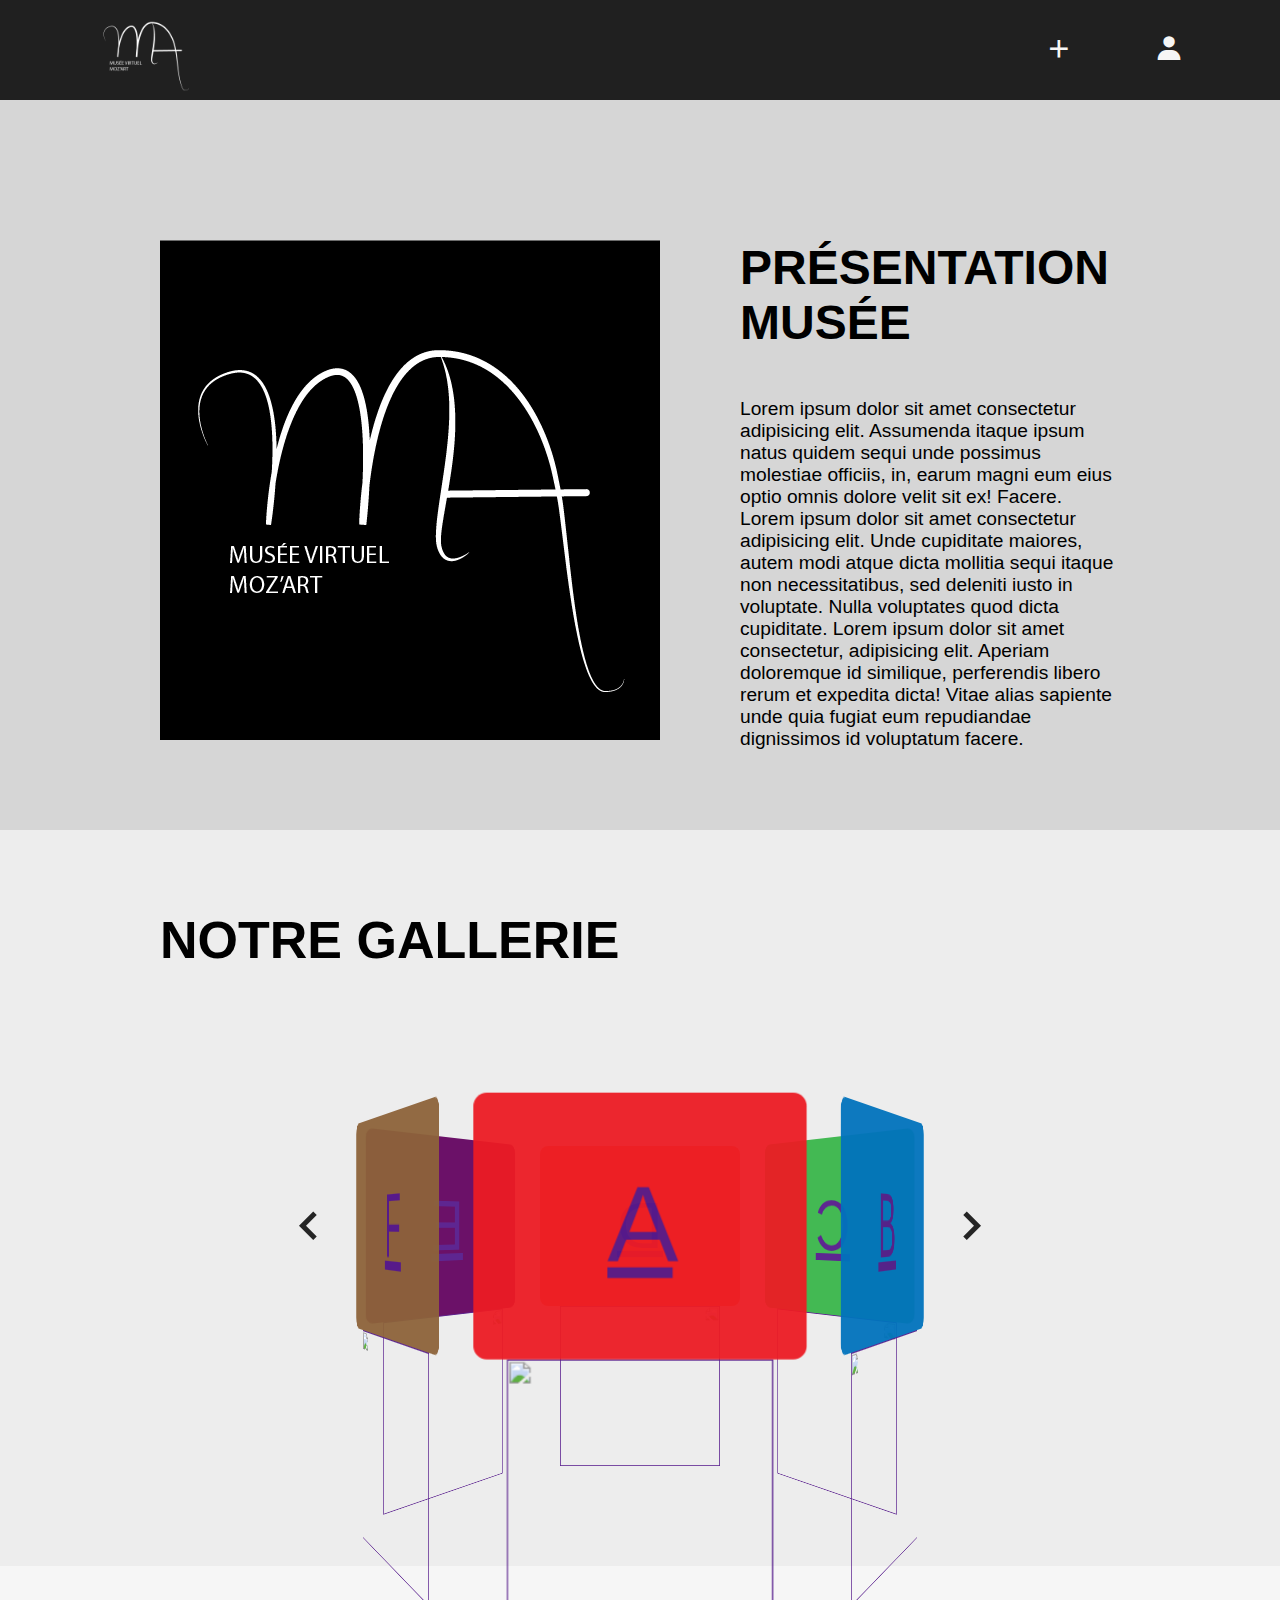
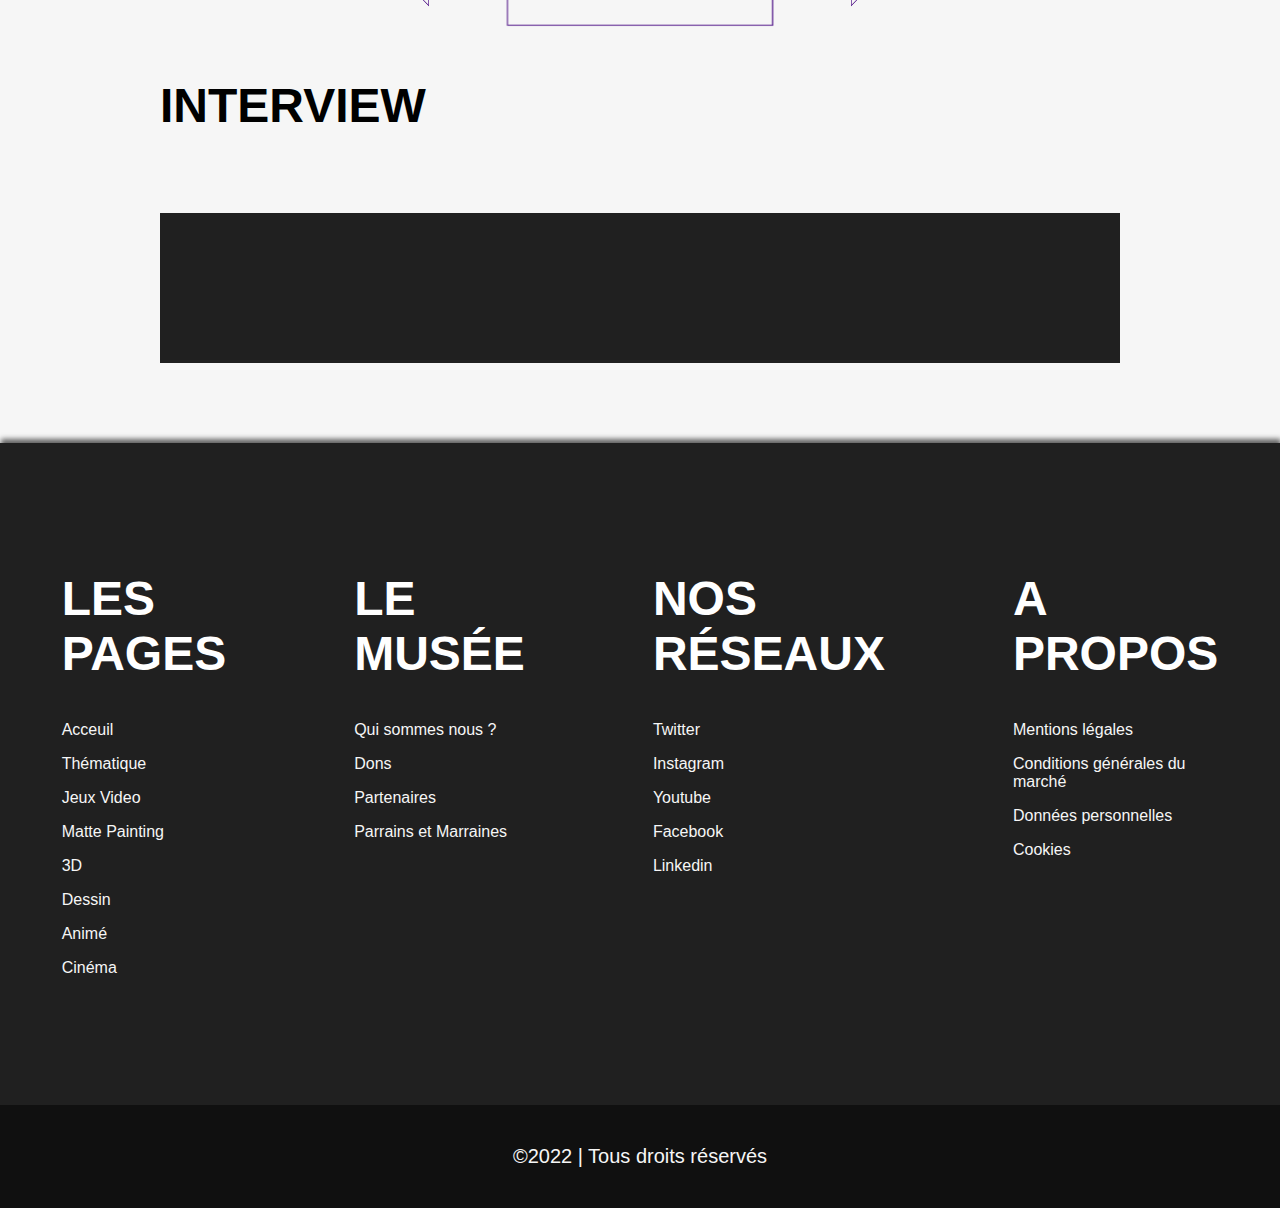
==== commit 333e77b3: "16:31" ====
--- a/index.html
+++ b/index.html
@@ -74,22 +74,11 @@
     <script src="js/main.js"></script>
   </div>
   <div class="media">
-    <video src=""></video>
     <div class="txt">
       <h2>Interview</h2>
-      <p>
-        Lorem ipsum dolor sit amet consectetur adipisicing elit. Assumenda
-        itaque ipsum natus quidem sequi unde possimus molestiae officiis,
-        in, earum magni eum eius optio omnis dolore velit sit ex! Facere.
-        Lorem ipsum dolor sit amet consectetur adipisicing elit. Unde
-        cupiditate maiores, autem modi atque dicta mollitia sequi itaque non
-        necessitatibus, sed deleniti iusto in voluptate. Nulla voluptates
-        quod dicta cupiditate. Lorem ipsum dolor sit amet consectetur,
-        adipisicing elit. Aperiam doloremque id similique, perferendis
-        libero rerum et expedita dicta! Vitae alias sapiente unde quia
-        fugiat eum repudiandae dignissimos id voluptatum facere.
-      </p>
     </div>
+    <video src=""></video>
+
   </div>
 </section>
 </body>
--- a/css/style.css
+++ b/css/style.css
@@ -112,6 +112,10 @@
   opacity: 0.95;
   border-radius: 10px;
 }
+.item a img {
+  width: 200px;
+  height: 200px;
+}
 
 .a {
   transform: rotateY(0deg) translateZ(250px);
@@ -172,6 +176,7 @@
   background-color: #F6F6F6;
   padding-inline: 10em;
   display: flex;
+  flex-direction: column;
   gap: 2em;
   padding-block: 7em;
   padding-bottom: 5em;
@@ -181,8 +186,8 @@
 }
 .media video {
   background-color: #202020;
-  height: 500px;
-  width: 500px;
+  height: 100%;
+  width: auto;
 }
 .media .txt {
   display: flex;
@@ -253,12 +258,12 @@
 }
 
 #contain2 {
-  background-color: #202020;
-  padding-inline: 40em;
+  background: #202020;
+  padding-inline: 30em;
   padding-block: 5em;
   display: flex;
   flex-direction: column;
-  gap: 10em;
+  gap: 5em;
 }
 #contain2 h3 {
   color: white;
@@ -371,6 +376,7 @@
   display: flex;
   flex-direction: column;
   font-family: "Founders Grotesque Regular", sans-serif;
+  padding: 1rem;
 }
 .salle__oeuvres .oeuvre a {
   text-decoration: none;
@@ -417,4 +423,204 @@
   flex-direction: column;
 }
 
+#cont {
+  font-family: "Founders Grotesque Regular", sans-serif;
+  padding-top: 12em;
+  background-color: #202020;
+  color: white;
+  display: flex;
+  flex-direction: column;
+  align-items: center;
+  gap: 2em;
+}
+#cont .contai {
+  display: flex;
+  align-items: center;
+  justify-content: space-between;
+  padding-inline: 15em;
+}
+#cont .contai .oeuvre img {
+  object-fit: contain;
+  height: 100%;
+}
+#cont .contai .nom h3 {
+  color: white;
+  font-size: 42px;
+  padding-bottom: 1.5em;
+}
+#cont .contai h4 {
+  color: white;
+  font-size: 38px;
+}
+#cont .formulaire form {
+  display: flex;
+  flex-direction: column;
+  align-items: center;
+  gap: 5em;
+  padding-bottom: 5em;
+}
+#cont .formulaire form .comment input {
+  margin-block: 1rem;
+}
+#cont .formulaire button {
+  font-size: 18px;
+  color: white;
+  width: 100%;
+  height: 60px;
+  padding: 0.5em;
+  background-color: rgb(32, 92, 92);
+  border: 0;
+  border-radius: 10px;
+  transition: 0.5s;
+}
+
+.formulaire button:hover {
+  background-color: white;
+  color: #202020;
+}
+
+.allCom {
+  width: 40%;
+  margin-block: 1rem;
+}
+.allCom .commentaire {
+  border-bottom: #D6D6D6 1px solid;
+  padding: 1rem;
+}
+.allCom .commentaire .user h3 {
+  padding-bottom: 1rem;
+  color: red;
+}
+
+#cont input {
+  color: white;
+  background-color: transparent;
+  width: 100%;
+  border-bottom: 2px solid white;
+  border-radius: 5px;
+  font-size: 24px;
+  outline: none;
+  border-right: none;
+}
+
+.right {
+  width: 45%;
+}
+
+.left {
+  padding-left: 1.2rem;
+  width: 30%;
+  display: flex;
+  flex-direction: column;
+  gap: 2em;
+}
+
+.desc span {
+  font-size: 28px;
+}
+
+.desc p {
+  font-size: 16px;
+}
+
+.like {
+  display: flex;
+  align-items: center;
+  justify-content: space-between;
+  width: 30%;
+  color: white;
+  font-size: 18px;
+}
+
+.like i {
+  font-size: 30px;
+  color: #F6F6F6;
+}
+
+.like i:hover {
+  color: gray;
+}
+
+.error {
+  display: flex;
+  flex-direction: column;
+  justify-content: center;
+  align-items: center;
+  background: #202020;
+  color: #F6F6F6;
+}
+.error div {
+  display: flex;
+  align-items: center;
+  flex-direction: column;
+}
+.error div a {
+  font-family: "Founders Grotesque Regular", sans-serif;
+  font-size: 2rem;
+  background: #F6F6F6;
+  border-radius: 10px;
+  padding: 1rem;
+  color: #202020;
+  transition: 0.2s;
+  text-decoration: none;
+}
+.error div a:hover {
+  transform: scale(0.9);
+}
+.error div img {
+  position: absolute;
+  height: 50%;
+  bottom: 0;
+}
+.error h1 {
+  font-size: 5rem;
+}
+
+.userPage {
+  background: #202020;
+  color: #F6F6F6;
+  display: flex;
+  justify-content: center;
+  padding: 3rem;
+}
+.userPage .user-information {
+  display: flex;
+  flex-direction: column;
+}
+.userPage .user-information-image img {
+  width: 300px;
+  height: 300px;
+  border-radius: 50%;
+}
+.userPage .user-information-info h1 {
+  font-size: 5rem;
+}
+.userPage .user-information-info .info div {
+  display: flex;
+  justify-content: space-between;
+}
+.userPage .user-information-info .info div p {
+  color: red;
+}
+
+.about {
+  padding-top: 15em;
+  padding-inline: 10em;
+  background-color: #202020;
+}
+.about h5 {
+  font-size: 42px;
+  color: white;
+  padding-bottom: 1em;
+}
+.about p {
+  color: white;
+  padding-bottom: 5em;
+  font-size: 20px;
+  line-height: 40px;
+}
+.about span {
+  font-size: 24px;
+}
+
 /*# sourceMappingURL=style.css.map */
